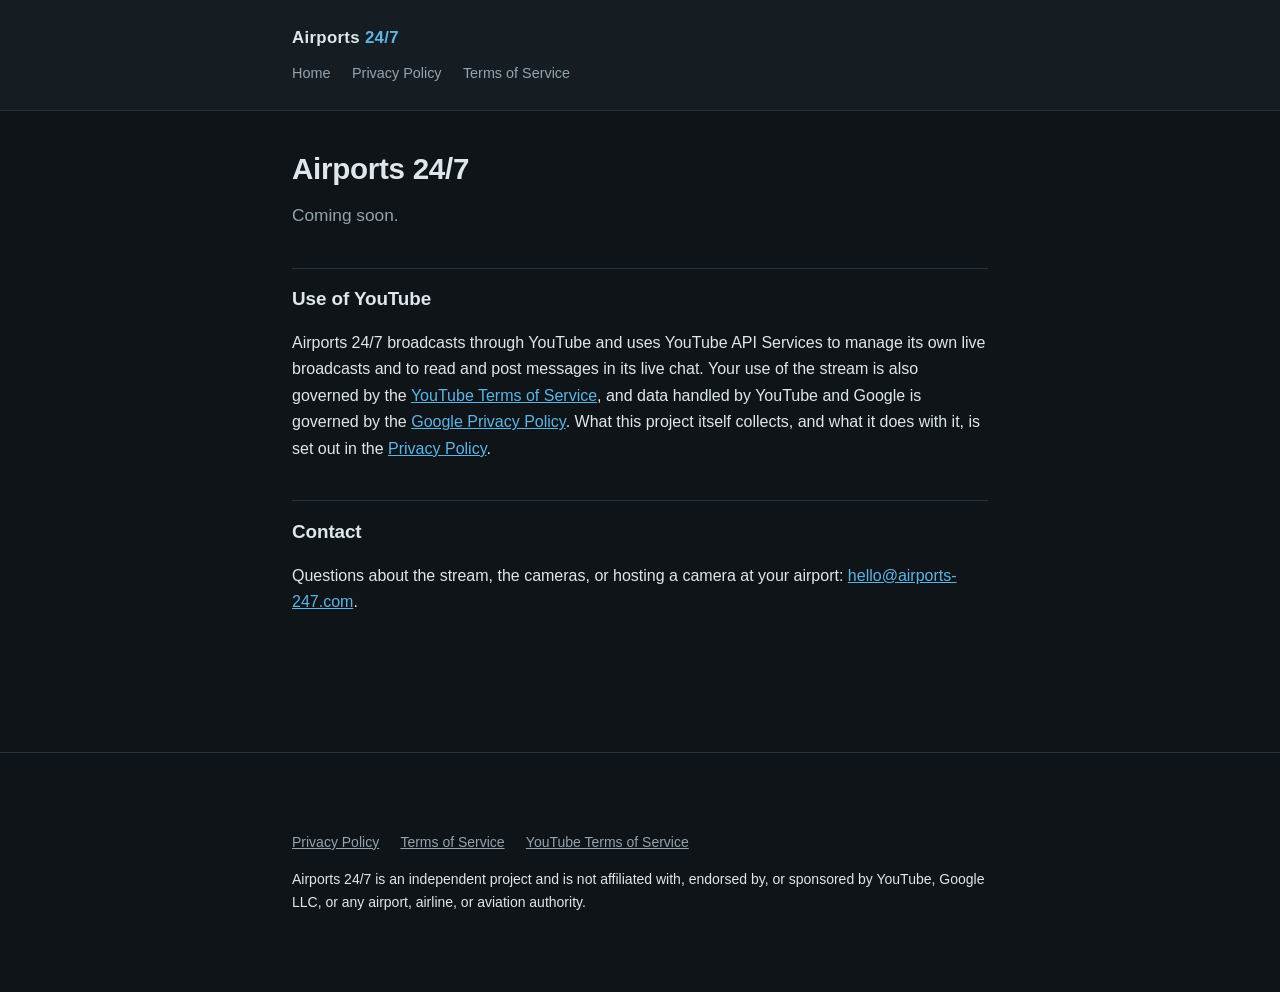
==== index.html @ 941cc9c5 "Add airports-247.com static site Homepage, privacy policy and terms of service for Airports 24/7, ho" ====
<!DOCTYPE html>
<html lang="en">
<head>
<meta charset="utf-8">
<meta name="viewport" content="width=device-width, initial-scale=1">
<title>Airports 24/7</title>
<meta name="description" content="Airports 24/7 — coming soon.">
<link rel="stylesheet" href="style.css">
</head>
<body>

<header class="site">
  <div class="wrap">
    <a class="brand" href="/">Airports <span>24/7</span></a>
    <nav class="site">
      <a href="/">Home</a>
      <a href="/privacy.html">Privacy Policy</a>
      <a href="/terms.html">Terms of Service</a>
    </nav>
  </div>
</header>

<main class="wrap">

  <h1>Airports 24/7</h1>
  <p class="lede">Coming soon.</p>

  <h2>Use of YouTube</h2>

  <p>Airports 24/7 broadcasts through YouTube and uses YouTube API Services to manage its own
  live broadcasts and to read and post messages in its live chat. Your use of the stream is
  also governed by the
  <a href="https://www.youtube.com/t/terms" rel="noopener">YouTube Terms of Service</a>, and
  data handled by YouTube and Google is governed by the
  <a href="https://policies.google.com/privacy" rel="noopener">Google Privacy Policy</a>.
  What this project itself collects, and what it does with it, is set out in the
  <a href="/privacy.html">Privacy Policy</a>.</p>

  <h2>Contact</h2>

  <p>Questions about the stream, the cameras, or hosting a camera at your airport:
  <a href="mailto:hello@airports-247.com">hello@airports-247.com</a>.</p>

</main>

<footer class="site">
  <div class="wrap">
    <p class="links">
      <a href="/privacy.html">Privacy Policy</a>
      <a href="/terms.html">Terms of Service</a>
      <a href="https://www.youtube.com/t/terms" rel="noopener">YouTube Terms of Service</a>
    </p>
    <p>Airports 24/7 is an independent project and is not affiliated with, endorsed by, or
    sponsored by YouTube, Google LLC, or any airport, airline, or aviation authority.</p>
  </div>
</footer>

</body>
</html>
---- style.css ----
:root {
  --bg: #0e1418;
  --panel: #151d23;
  --ink: #dfe7ec;
  --ink-dim: #93a4b0;
  --rule: #26333c;
  --accent: #5fb4e6;
  --accent-dim: #3d7fa6;
  --measure: 46rem;
}

* { box-sizing: border-box; }

html {
  -webkit-text-size-adjust: 100%;
}

body {
  margin: 0;
  background: var(--bg);
  color: var(--ink);
  font: 16px/1.65 -apple-system, BlinkMacSystemFont, "Segoe UI", Roboto,
        "Helvetica Neue", Arial, sans-serif;
}

.wrap {
  max-width: var(--measure);
  margin: 0 auto;
  padding: 2.5rem 1.25rem 4rem;
}

header.site {
  border-bottom: 1px solid var(--rule);
  background: var(--panel);
}

header.site .wrap {
  padding-top: 1.5rem;
  padding-bottom: 1.5rem;
}

.brand {
  font-size: 1.05rem;
  font-weight: 600;
  letter-spacing: 0.02em;
  color: var(--ink);
  text-decoration: none;
  display: inline-block;
}

.brand span {
  color: var(--accent);
}

nav.site {
  margin-top: 0.65rem;
  font-size: 0.9rem;
}

nav.site a {
  color: var(--ink-dim);
  text-decoration: none;
  margin-right: 1.1rem;
}

nav.site a:hover,
nav.site a:focus {
  color: var(--accent);
  text-decoration: underline;
}

h1 {
  font-size: 1.85rem;
  line-height: 1.25;
  margin: 0 0 0.35rem;
  letter-spacing: -0.01em;
}

h2 {
  font-size: 1.18rem;
  margin: 2.4rem 0 0.6rem;
  padding-top: 0.9rem;
  border-top: 1px solid var(--rule);
  letter-spacing: -0.005em;
}

h3 {
  font-size: 1rem;
  margin: 1.6rem 0 0.4rem;
  color: var(--ink);
}

p, li { color: var(--ink); }

a { color: var(--accent); }

a:hover, a:focus { color: #8fcdf2; }

.lede {
  font-size: 1.08rem;
  color: var(--ink-dim);
  margin-top: 0.8rem;
}

.meta {
  font-size: 0.875rem;
  color: var(--ink-dim);
  margin: 0.2rem 0 2rem;
}

ul, ol { padding-left: 1.25rem; }

li { margin: 0.35rem 0; }

dl.terms { margin: 1rem 0; }

dl.terms dt {
  font-weight: 600;
  margin-top: 1rem;
}

dl.terms dd {
  margin: 0.2rem 0 0 0;
  color: var(--ink-dim);
}

.callout {
  background: var(--panel);
  border: 1px solid var(--rule);
  border-left: 3px solid var(--accent-dim);
  padding: 0.9rem 1.1rem;
  margin: 1.4rem 0;
  border-radius: 3px;
}

.callout p:first-child { margin-top: 0; }
.callout p:last-child { margin-bottom: 0; }

table {
  width: 100%;
  border-collapse: collapse;
  margin: 1.2rem 0;
  font-size: 0.94rem;
  display: block;
  overflow-x: auto;
}

th, td {
  text-align: left;
  padding: 0.6rem 0.75rem 0.6rem 0;
  border-bottom: 1px solid var(--rule);
  vertical-align: top;
}

th {
  color: var(--ink-dim);
  font-weight: 600;
  font-size: 0.85rem;
  text-transform: uppercase;
  letter-spacing: 0.04em;
}

code {
  background: var(--panel);
  border: 1px solid var(--rule);
  border-radius: 3px;
  padding: 0.08em 0.35em;
  font-size: 0.9em;
  font-family: ui-monospace, SFMono-Regular, Menlo, Consolas, monospace;
}

footer.site {
  border-top: 1px solid var(--rule);
  margin-top: 3.5rem;
  padding-top: 1.5rem;
  font-size: 0.875rem;
  color: var(--ink-dim);
}

footer.site a { color: var(--ink-dim); }
footer.site a:hover { color: var(--accent); }

footer.site .links a { margin-right: 1.1rem; }

@media (max-width: 480px) {
  .wrap { padding: 1.75rem 1rem 3rem; }
  h1 { font-size: 1.5rem; }
}
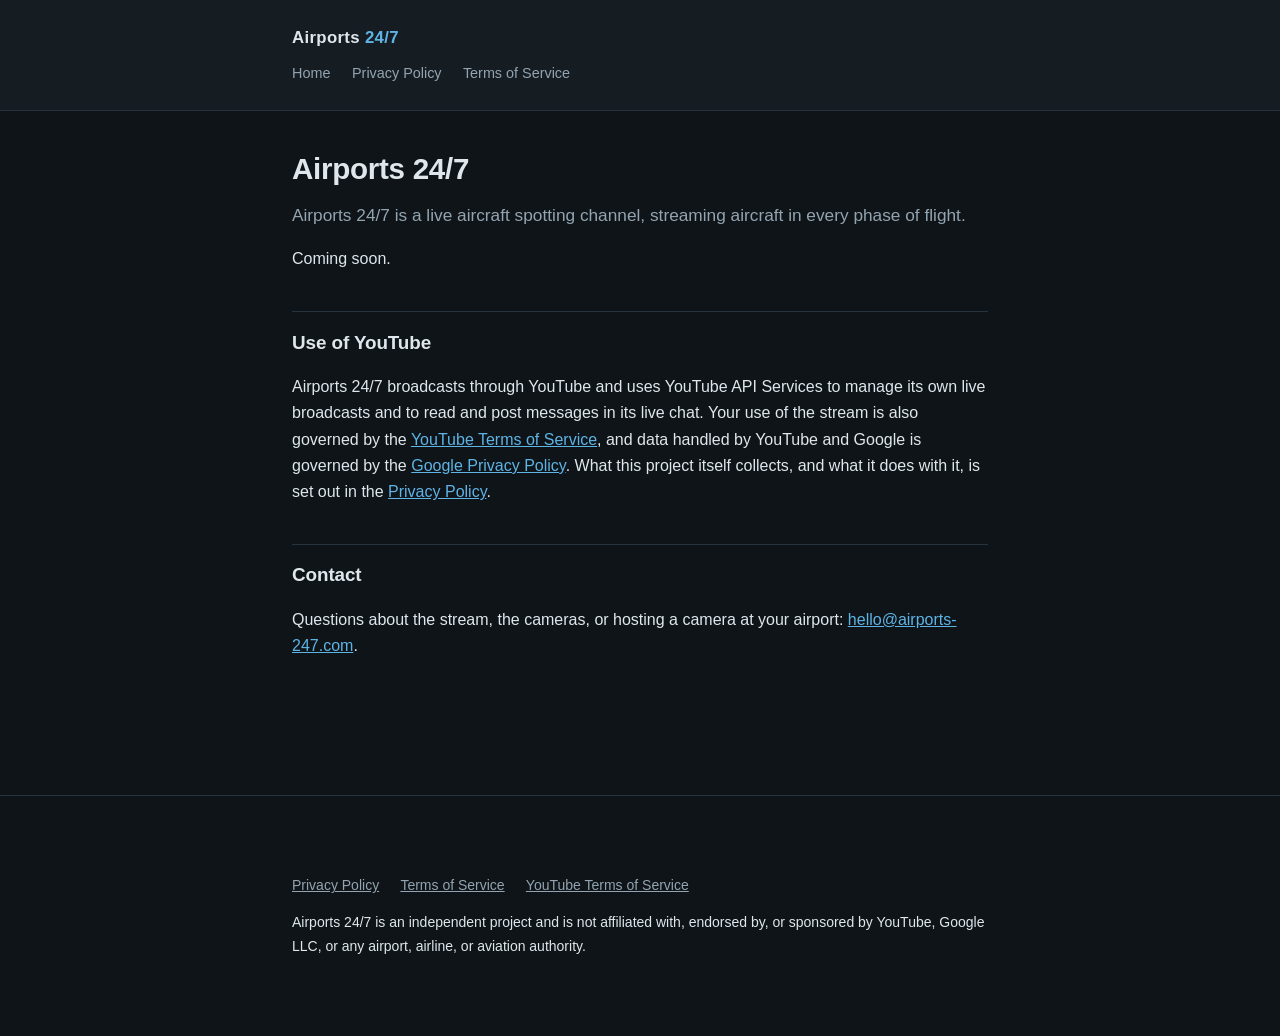
==== commit 74c0349b: "Describe the channel on the homepage Google's OAuth branding requirements state the homepage "must d" ====
--- a/index.html
+++ b/index.html
@@ -4,7 +4,7 @@
 <meta charset="utf-8">
 <meta name="viewport" content="width=device-width, initial-scale=1">
 <title>Airports 24/7</title>
-<meta name="description" content="Airports 24/7 — coming soon.">
+<meta name="description" content="Airports 24/7 is a live aircraft spotting channel, streaming aircraft in every phase of flight.">
 <link rel="stylesheet" href="style.css">
 </head>
 <body>
@@ -23,7 +23,10 @@
 <main class="wrap">
 
   <h1>Airports 24/7</h1>
-  <p class="lede">Coming soon.</p>
+  <p class="lede">Airports 24/7 is a live aircraft spotting channel, streaming aircraft in
+  every phase of flight.</p>
+
+  <p>Coming soon.</p>
 
   <h2>Use of YouTube</h2>
 
